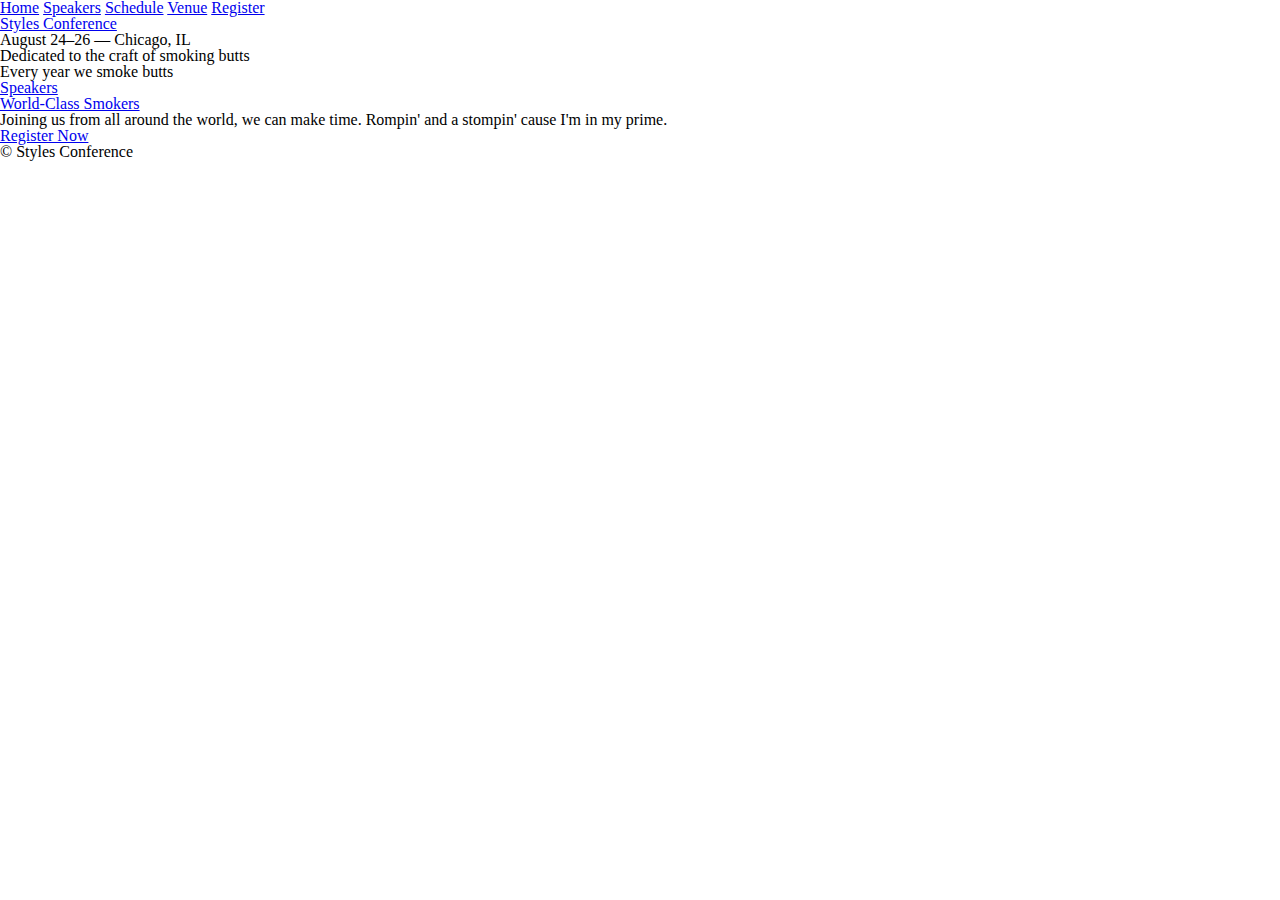
==== HTML/index.html @ a9d15bf3 "Add files via upload" ====
<!DOCTYPE html>

<html lang="en">

    <head>
        <meta charset="utf-8">
        <title>Styles Conference</title>
        <link rel="stylesheet" href="main.css">
    </head>

    <header>

        <nav>
            <a href="index.html">Home</a>
            <a href="speakers.html">Speakers</a>
            <a href="schedule.html">Schedule</a>
            <a href="venue.html">Venue</a>
            <a href="register.html">Register</a>
        </nav>

        <h1>
            <a href="index.html">Styles Conference</a>
        </h1>

        <h3>August 24&ndash;26 &mdash; Chicago, IL</h3>

    </header>

    <section>
        <h2>Dedicated to the craft of smoking butts</h2>
        <p>Every year we smoke butts</p>

        <section>

            <a href="speakers.html">

                <h5>Speakers</h5>
                <h3>World-Class Smokers</h3>

            </a>

            <p>Joining us from all around the world, we can make time. Rompin' and a stompin' cause I'm in my prime.</p>

            <a href="register.html">Register Now</a>
        </section>
    </section>

    <footer>
        <small>&copy; Styles Conference</small>
    </footer>

</html>
---- HTML/main.css ----
/* http://meyerweb.com/eric/tools/css/reset/ 2. v2.0 | 20110126
  License: none (public domain)
*/

html, body, div, span, applet, object, iframe,
h1, h2, h3, h4, h5, h6, p, blockquote, pre,
a, abbr, acronym, address, big, cite, code,
del, dfn, em, img, ins, kbd, q, s, samp,
small, strike, strong, sub, sup, tt, var,
b, u, i, center,
dl, dt, dd, ol, ul, li,
fieldset, form, label, legend,
table, caption, tbody, tfoot, thead, tr, th, td,
article, aside, canvas, details, embed,
figure, figcaption, footer, header, hgroup,
menu, nav, output, ruby, section, summary,
time, mark, audio, video {
  margin: 0;
  padding: 0;
  border: 0;
  font-size: 100%;
  font: inherit;
  vertical-align: baseline;
}
/* HTML5 display-role reset for older browsers */
article, aside, details, figcaption, figure,
footer, header, hgroup, menu, nav, section {
  display: block;
}
body {
  line-height: 1;
}
ol, ul {
  list-style: none;
}
blockquote, q {
  quotes: none;
}
blockquote:before, blockquote:after,
q:before, q:after {
  content: '';
  content: none;
}
table {
  border-collapse: collapse;
  border-spacing: 0;
}
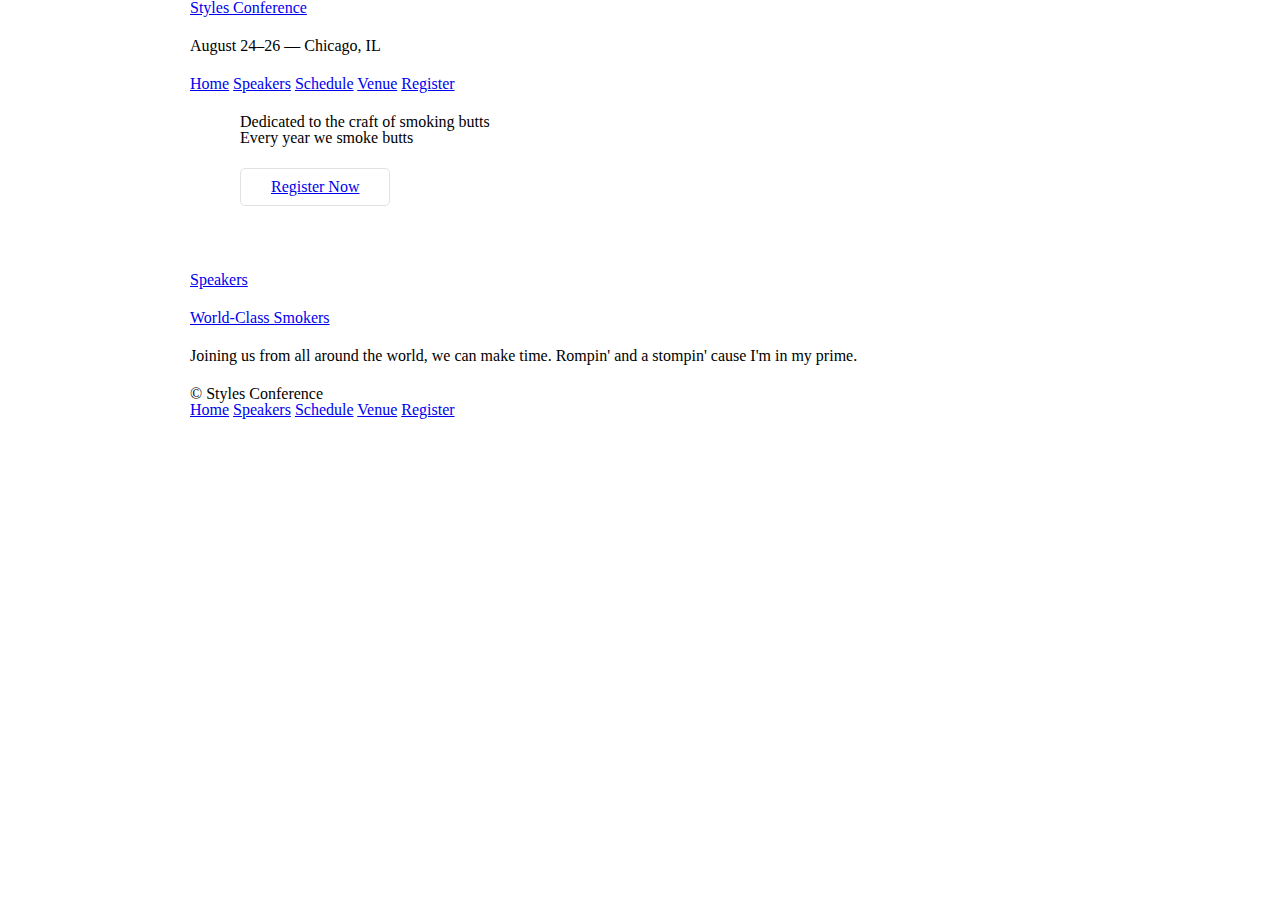
==== commit 6fd78bf4: "Add files via upload" ====
--- a/HTML/index.html
+++ b/HTML/index.html
@@ -8,45 +8,73 @@
         <link rel="stylesheet" href="main.css">
     </head>
 
-    <header>
+    <body>
 
-        <nav>
-            <a href="index.html">Home</a>
-            <a href="speakers.html">Speakers</a>
-            <a href="schedule.html">Schedule</a>
-            <a href="venue.html">Venue</a>
-            <a href="register.html">Register</a>
-        </nav>
+    <!--Header -->
 
-        <h1>
-            <a href="index.html">Styles Conference</a>
-        </h1>
+        <header class="container">
 
-        <h3>August 24&ndash;26 &mdash; Chicago, IL</h3>
+            <section>
+                <h1>
+                    <a href="index.html">Styles Conference</a>
+                </h1>
+            </section>
 
-    </header>
+            <h3>August 24&ndash;26 &mdash; Chicago, IL</h3>
 
-    <section>
-        <h2>Dedicated to the craft of smoking butts</h2>
-        <p>Every year we smoke butts</p>
+            <nav>
+                <a href="index.html">Home</a>
+                <a href="speakers.html">Speakers</a>
+                <a href="schedule.html">Schedule</a>
+                <a href="venue.html">Venue</a>
+                <a href="register.html">Register</a>
+            </nav>
 
-        <section>
+        </header>
 
-            <a href="speakers.html">
+    <!-- Hero -->
 
-                <h5>Speakers</h5>
-                <h3>World-Class Smokers</h3>
+        <section class="hero container">
 
-            </a>
+            <h2>Dedicated to the craft of smoking butts</h2>
+            <p>Every year we smoke butts</p>
 
-            <p>Joining us from all around the world, we can make time. Rompin' and a stompin' cause I'm in my prime.</p>
+            <a class="btn btn-alt" href="register.html">Register Now</a>
 
-            <a href="register.html">Register Now</a>
         </section>
-    </section>
 
-    <footer>
-        <small>&copy; Styles Conference</small>
-    </footer>
+    <!-- Teasers -->
+
+        <section class="container">
+
+            <section>
+
+                    <a href="speakers.html">
+
+                        <h5>Speakers</h5>
+                        <h3>World-Class Smokers</h3>
+
+                    </a>
+
+                    <p>Joining us from all around the world, we can make time. Rompin' and a stompin' cause I'm in my prime.</p>
+
+            </section>
+
+        </section>
+
+    <!-- Footer -->
+
+        <footer class="container">
+            <small>&copy; Styles Conference</small>
+            <nav>
+                <a href="index.html">Home</a>
+                <a href="speakers.html">Speakers</a>
+                <a href="schedule.html">Schedule</a>
+                <a href="venue.html">Venue</a>
+                <a href="register.html">Register</a>
+            </nav>
+        </footer>
+
+    </body>
 
 </html>--- a/HTML/main.css
+++ b/HTML/main.css
@@ -45,3 +45,70 @@
   border-collapse: collapse;
   border-spacing: 0;
 }
+
+
+/*
+
+==========
+Grid
+==========
+
+*/
+
+*,
+*:before,
+*:after {
+    -webkit-box-sizing: border-box;
+        -moz-box-sizing: border-box;
+            box-sizing: border-box;}
+
+.container {
+    margin: 0 auto;
+    padding-left: 30px;
+    padding-right: 30px;
+    width: 960px;
+    }
+
+/*
+
+==========
+Typography
+==========
+
+*/
+
+h1, h3, h4, h5, p {
+    margin-bottom: 22px;
+    }
+
+/*
+
+==========
+Typography
+==========
+
+*/
+
+
+.btn {
+    border-radius: 5px;
+    display: inline-block;
+    margin: 0;
+    }
+
+.btn-alt {
+    border: 1px solid #dfe2e5;
+    padding: 10px 30px;
+    }
+
+/*
+
+==========
+Home
+==========
+
+*/
+
+.hero {
+    padding: 22px 80px 66px 80px;
+    }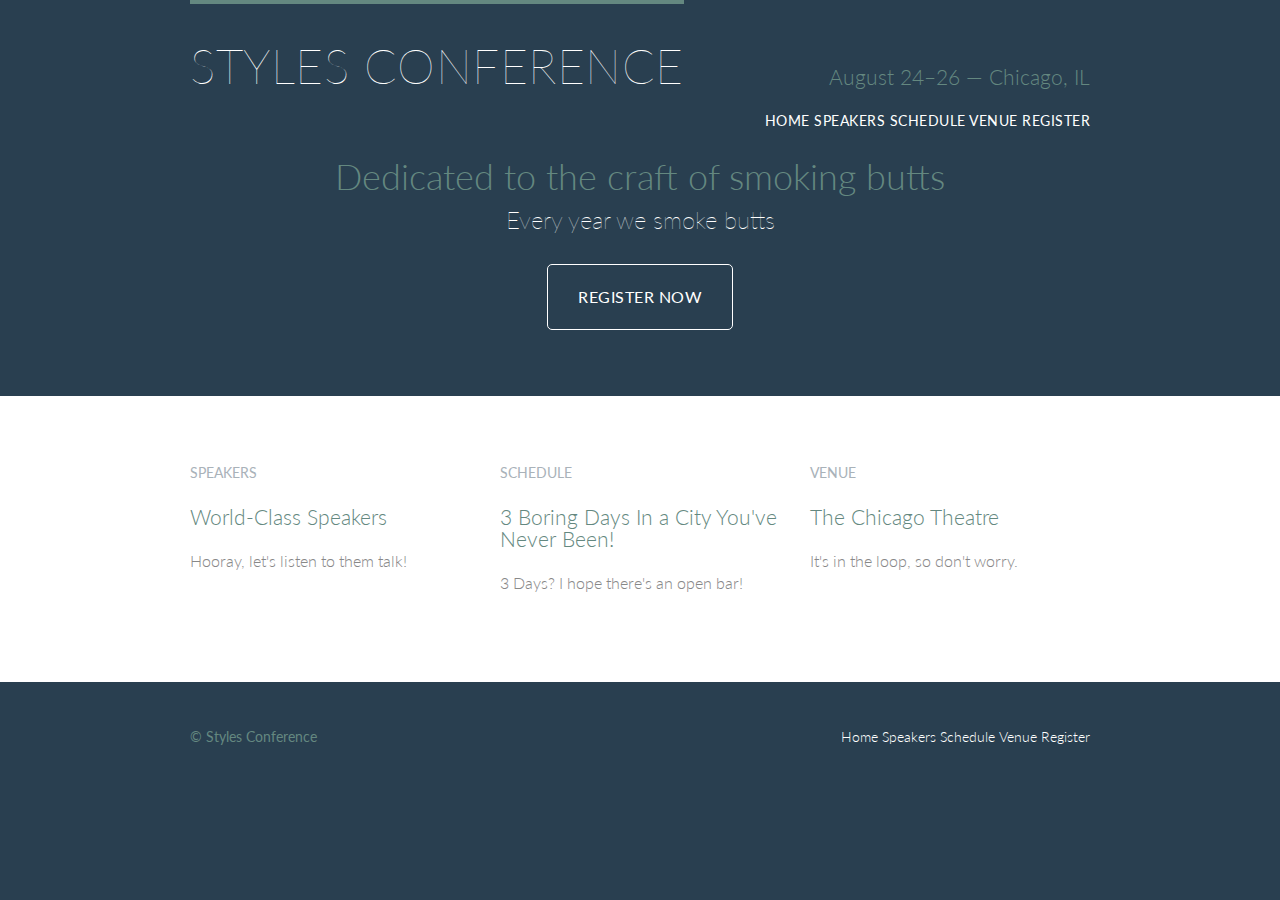
==== commit 5e48484f: "Add files via upload" ====
--- a/HTML/index.html
+++ b/HTML/index.html
@@ -6,28 +6,31 @@
         <meta charset="utf-8">
         <title>Styles Conference</title>
         <link rel="stylesheet" href="main.css">
+        <link rel="stylesheet" href="https://fonts.googleapis.com/css?family=Lato:100,300,400">
     </head>
 
     <body>
 
     <!--Header -->
 
-        <header class="container">
+        <header class="primary-header container group">
 
             <section>
-                <h1>
+                <h1 class="logo">
                     <a href="index.html">Styles Conference</a>
                 </h1>
             </section>
 
-            <h3>August 24&ndash;26 &mdash; Chicago, IL</h3>
+            <h3 class="tagline">August 24&ndash;26 &mdash; Chicago, IL</h3>
 
-            <nav>
+            <nav class="nav primary-nav">
+
                 <a href="index.html">Home</a>
                 <a href="speakers.html">Speakers</a>
                 <a href="schedule.html">Schedule</a>
                 <a href="venue.html">Venue</a>
                 <a href="register.html">Register</a>
+
             </nav>
 
         </header>
@@ -44,29 +47,50 @@
         </section>
 
     <!-- Teasers -->
+        <section class="row">
 
-        <section class="container">
+            <div class="grid">
 
-            <section>
+                <section class="teaser col-1-3">
+                    <a href="speakers.html">
+                        <h5>Speakers</h5>
+                        <h3>World-Class Speakers</h3>
+                    </a>
 
-                    <a href="speakers.html">
+                    <p>Hooray, let's listen to them talk!</p>
+                </section><!--
 
-                        <h5>Speakers</h5>
-                        <h3>World-Class Smokers</h3>
+                No White Space.
+
+                --><section class="teaser col-1-3">
+                    <a href="schedule.html">
+                        <h5>Schedule</h5>
+                        <h3>3 Boring Days In a City You've Never Been!</h3>
+                    </a>
+                    <p>3 Days? I hope there's an open bar!</p>
+            </section><!--
+
+                No White Space.
+
+                --><section class="teaser col-1-3">
+                    <a href="venue.html">
+                        <h5>Venue</h5>
+                        <h3>The Chicago Theatre</h3>
 
                     </a>
+                    <p>It's in the loop, so don't worry.
+                    </section>
 
-                    <p>Joining us from all around the world, we can make time. Rompin' and a stompin' cause I'm in my prime.</p>
-
-            </section>
+            </div>
 
         </section>
-
     <!-- Footer -->
 
-        <footer class="container">
+        <footer class="primary-footer container group">
+
             <small>&copy; Styles Conference</small>
-            <nav>
+
+            <nav class="nav">
                 <a href="index.html">Home</a>
                 <a href="speakers.html">Speakers</a>
                 <a href="schedule.html">Schedule</a>
--- a/HTML/main.css
+++ b/HTML/main.css
@@ -55,19 +55,59 @@
 
 */
 
+
 *,
 *:before,
 *:after {
-    -webkit-box-sizing: border-box;
-        -moz-box-sizing: border-box;
-            box-sizing: border-box;}
-
+  -webkit-box-sizing: border-box;
+     -moz-box-sizing: border-box;
+          box-sizing: border-box;
+}
+.container,
+.grid {
+  margin: 0 auto;
+  width: 960px;
+}
 .container {
-    margin: 0 auto;
-    padding-left: 30px;
-    padding-right: 30px;
-    width: 960px;
-    }
+  padding-left: 30px;
+  padding-right: 30px;
+}
+.grid,
+.col-1-3,
+.col-2-3 {
+  padding-left: 15px;
+  padding-right: 15px;
+}
+.col-1-3,
+.col-2-3  {
+  display: inline-block;
+  vertical-align: top;
+}
+.col-1-3 {
+  width: 33.33%;
+}
+.col-2-3 {
+  width: 66.66%;
+}
+
+/*
+  ========================================
+  Clearfix
+  ========================================
+*/
+
+.group:before,
+.group:after {
+  content: "";
+  display: table;
+}
+.group:after {
+  clear: both;
+}
+.group {
+  clear: both;
+  *zoom: 1;
+}
 
 /*
 
@@ -84,7 +124,7 @@
 /*
 
 ==========
-Typography
+Buttons
 ==========
 
 */
@@ -92,15 +132,25 @@
 
 .btn {
     border-radius: 5px;
+    color: #fff;
+    cursor: pointer;
     display: inline-block;
+    font-weight: 400;
+    letter-spacing: .5px;
     margin: 0;
+    text-transform: uppercase;
     }
 
 .btn-alt {
-    border: 1px solid #dfe2e5;
+    border: 1px solid #fff;
     padding: 10px 30px;
     }
 
+.btn-alt:hover {
+    background: #fff;
+    color: #648880;
+    }
+
 /*
 
 ==========
@@ -110,5 +160,208 @@
 */
 
 .hero {
+    color: #fff;
+    line-height: 44px;
     padding: 22px 80px 66px 80px;
+    text-align: center;
+    }
+
+.hero h2 {
+    font-size: 36px;
+    }
+
+.hero p {
+    font-size: 24px;
+    font-weight: 100;
+    }
+
+/*
+
+==========
+Custom Styles
+==========
+
+*/
+
+body {
+    background: #293f50;
+    color: #888;
+    font: 300 16px/22px "Lato", "Open Sans", "Helvetica Neue", Helvetica, Arial, sans-serif
+    }
+
+h1, h2, h3, h4 {
+    color: #648880;
+    }
+
+h1 {
+    font-size: 36px;
+    line-height: 44px;
+    }
+
+h2 {
+    font-size: 24px;
+    line-height: 44px;
+    }
+
+h3 {
+    font-size: 21px;
+    }
+
+h4 {
+    font-size: 18px;
+    }
+
+h5 {
+    color: #a9b2b9;
+    font-size: 14px;
+    font-weight: 400;
+    text-transform: uppercase;
+    }
+
+strong {
+    font-weight: 400;
+    }
+
+cite, em {
+    font-style:italic;
+    }
+
+/*
+
+==========
+Links
+==========
+
+*/
+
+a:hover {
+    color: #a9b2b9;
+    }
+
+a {
+    color: #648880;
+    text-decoration: none
+    }
+
+.logo {
+    border-top: 4px solid #648880;
+    float: left;
+    font-size: 48px;
+    font-weight: 100;
+    letter-spacing: .5px;
+    line-height: 44px;
+    padding: 40px 0 22px 0;
+    text-transform: uppercase;
+    }
+
+p a {
+    border-bottom: 1px solid #dfe2e5;
+    }
+
+.teaser a:hover h3 {
+    color: #a9b2b9;
+    }
+
+/*
+
+==========
+Navigation
+==========
+
+*/
+
+.tagline {
+    margin: 66px 0 22px 0;
+    text-align: right;
+    }
+
+.primary-nav {
+    font-size: 14px;
+    font-weight: 400;
+    letter-spacing: .5px;
+    text-transform: uppercase;
+    }
+
+.nav {
+    text-align: right;
+    }
+
+/*
+
+==========
+Footer
+==========
+
+*/
+
+.primary-footer {
+    color: #648880;
+    font-size: 14px;
+    padding-bottom: 44px;
+    padding-top: 44px;
+    }
+
+.primary-footer small {
+    float: left;
+    font-weight: 400;
+    }
+
+/*
+
+==========
+Header
+==========
+
+*/
+
+.primary-header a,
+.primary-footer a {
+    color: #fff;
+    }Google translate is trying.
+
+.primary-header a:hover,
+.primary-footer a:hover {
+    color: #648880;
+    }
+
+/*
+
+==========
+Rows
+==========
+
+*/
+
+.row {
+    background: #fff;
+    padding: 66px }
+
+.row,
+.row-alt {
+    min-width:960px;
+    }
+
+.row-alt {
+    background: #cbe2c1;
+    background: -webkit-linear-gradient(to right, #a1d3b0, #f6f1d3);
+    background:     -moz-linear-gradient(to right, #a1d3b0, #f6f1d3);
+    background:         linear-gradient(to right, #a1d3b0, #f6f1d3);
+    padding: 44px 0 22px 0;
+
+    }
+/*
+
+==========
+Leads
+==========
+
+*/
+
+.lead {
+    text-align: center;
+    }
+
+.lead p {
+    font-size: 21px;
+    line-height: 33px;
     }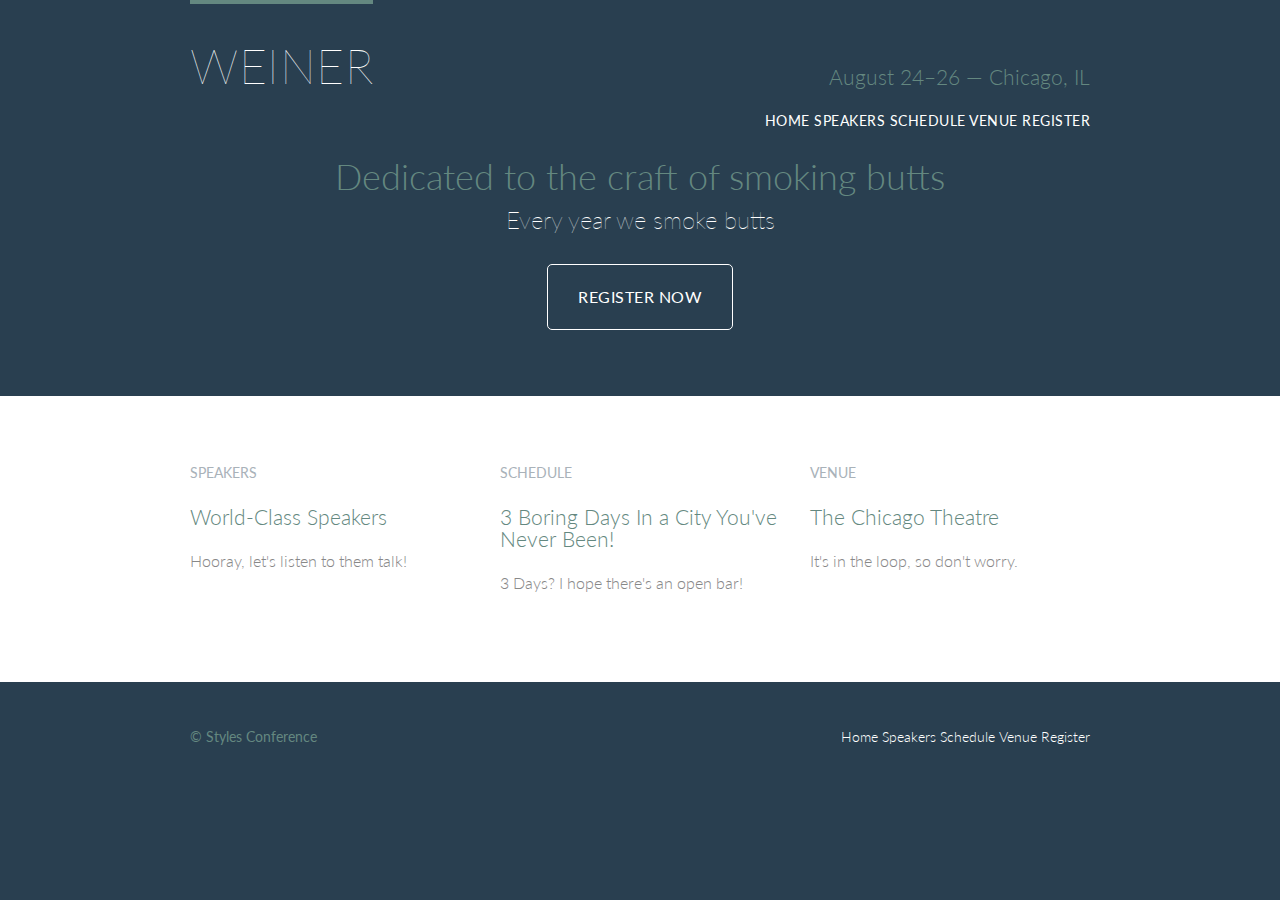
==== commit e1fa259a: "Modified the HTML files" ====
--- a/HTML/index.html
+++ b/HTML/index.html
@@ -1,104 +1,104 @@
-<!DOCTYPE html>
-
-<html lang="en">
-
-    <head>
-        <meta charset="utf-8">
-        <title>Styles Conference</title>
-        <link rel="stylesheet" href="main.css">
-        <link rel="stylesheet" href="https://fonts.googleapis.com/css?family=Lato:100,300,400">
-    </head>
-
-    <body>
-
-    <!--Header -->
-
-        <header class="primary-header container group">
-
-            <section>
-                <h1 class="logo">
-                    <a href="index.html">Styles Conference</a>
-                </h1>
-            </section>
-
-            <h3 class="tagline">August 24&ndash;26 &mdash; Chicago, IL</h3>
-
-            <nav class="nav primary-nav">
-
-                <a href="index.html">Home</a>
-                <a href="speakers.html">Speakers</a>
-                <a href="schedule.html">Schedule</a>
-                <a href="venue.html">Venue</a>
-                <a href="register.html">Register</a>
-
-            </nav>
-
-        </header>
-
-    <!-- Hero -->
-
-        <section class="hero container">
-
-            <h2>Dedicated to the craft of smoking butts</h2>
-            <p>Every year we smoke butts</p>
-
-            <a class="btn btn-alt" href="register.html">Register Now</a>
-
-        </section>
-
-    <!-- Teasers -->
-        <section class="row">
-
-            <div class="grid">
-
-                <section class="teaser col-1-3">
-                    <a href="speakers.html">
-                        <h5>Speakers</h5>
-                        <h3>World-Class Speakers</h3>
-                    </a>
-
-                    <p>Hooray, let's listen to them talk!</p>
-                </section><!--
-
-                No White Space.
-
-                --><section class="teaser col-1-3">
-                    <a href="schedule.html">
-                        <h5>Schedule</h5>
-                        <h3>3 Boring Days In a City You've Never Been!</h3>
-                    </a>
-                    <p>3 Days? I hope there's an open bar!</p>
-            </section><!--
-
-                No White Space.
-
-                --><section class="teaser col-1-3">
-                    <a href="venue.html">
-                        <h5>Venue</h5>
-                        <h3>The Chicago Theatre</h3>
-
-                    </a>
-                    <p>It's in the loop, so don't worry.
-                    </section>
-
-            </div>
-
-        </section>
-    <!-- Footer -->
-
-        <footer class="primary-footer container group">
-
-            <small>&copy; Styles Conference</small>
-
-            <nav class="nav">
-                <a href="index.html">Home</a>
-                <a href="speakers.html">Speakers</a>
-                <a href="schedule.html">Schedule</a>
-                <a href="venue.html">Venue</a>
-                <a href="register.html">Register</a>
-            </nav>
-        </footer>
-
-    </body>
-
+<!DOCTYPE html>
+
+<html lang="en">
+
+    <head>
+        <meta charset="utf-8">
+        <title>Styles Conference</title>
+        <link rel="stylesheet" href="main.css">
+        <link rel="stylesheet" href="https://fonts.googleapis.com/css?family=Lato:100,300,400">
+    </head>
+
+    <body>
+
+    <!--Header -->
+
+
+        <header class="primary-header container group">
+          
+            <section>
+                <h1 class="logo">
+                    <a href="index.html">WEINER</a>
+                </h1>
+            </section>
+
+            <h3 class="tagline">August 24&ndash;26 &mdash; Chicago, IL</h3>
+
+            <nav class="nav primary-nav">
+
+                <a href="index.html">Home</a>
+                <a href="speakers.html">Speakers</a>
+                <a href="schedule.html">Schedule</a>
+                <a href="venue.html">Venue</a>
+                <a href="register.html">Register</a>
+
+            </nav>
+
+        </header>
+
+    <!-- Hero -->
+
+        <section class="hero container">
+
+            <h2>Dedicated to the craft of smoking butts</h2>
+            <p>Every year we smoke butts</p>
+
+            <a class="btn btn-alt" href="register.html">Register Now</a>
+
+        </section>
+
+    <!-- Teasers -->
+        <section class="row">
+
+            <div class="grid">
+
+                <section class="teaser col-1-3">
+                    <a href="speakers.html">
+                        <h5>Speakers</h5>
+                        <h3>World-Class Speakers</h3>
+                    </a>
+
+                    <p>Hooray, let's listen to them talk!</p>
+                </section><!--
+
+                No White Space.
+
+                --><section class="teaser col-1-3">
+                    <a href="schedule.html">
+                        <h5>Schedule</h5>
+                        <h3>3 Boring Days In a City You've Never Been!</h3>
+                    </a>
+                    <p>3 Days? I hope there's an open bar!</p>
+            </section><!--
+
+                No White Space.
+
+                --><section class="teaser col-1-3">
+                    <a href="venue.html">
+                        <h5>Venue</h5>
+                        <h3>The Chicago Theatre</h3>
+                    </a>
+                    <p>It's in the loop, so don't worry.
+                    </section>
+
+            </div>
+
+        </section>
+    <!-- Footer -->
+
+        <footer class="primary-footer container group">
+
+            <small>&copy; Styles Conference</small>
+
+            <nav class="nav">
+                <a href="index.html">Home</a>
+                <a href="speakers.html">Speakers</a>
+                <a href="schedule.html">Schedule</a>
+                <a href="venue.html">Venue</a>
+                <a href="register.html">Register</a>
+            </nav>
+        </footer>
+
+    </body>
+
 </html>--- a/HTML/main.css
+++ b/HTML/main.css
@@ -1,367 +1,369 @@
-/* http://meyerweb.com/eric/tools/css/reset/ 2. v2.0 | 20110126
-  License: none (public domain)
-*/
-
-html, body, div, span, applet, object, iframe,
-h1, h2, h3, h4, h5, h6, p, blockquote, pre,
-a, abbr, acronym, address, big, cite, code,
-del, dfn, em, img, ins, kbd, q, s, samp,
-small, strike, strong, sub, sup, tt, var,
-b, u, i, center,
-dl, dt, dd, ol, ul, li,
-fieldset, form, label, legend,
-table, caption, tbody, tfoot, thead, tr, th, td,
-article, aside, canvas, details, embed,
-figure, figcaption, footer, header, hgroup,
-menu, nav, output, ruby, section, summary,
-time, mark, audio, video {
-  margin: 0;
-  padding: 0;
-  border: 0;
-  font-size: 100%;
-  font: inherit;
-  vertical-align: baseline;
-}
-/* HTML5 display-role reset for older browsers */
-article, aside, details, figcaption, figure,
-footer, header, hgroup, menu, nav, section {
-  display: block;
-}
-body {
-  line-height: 1;
-}
-ol, ul {
-  list-style: none;
-}
-blockquote, q {
-  quotes: none;
-}
-blockquote:before, blockquote:after,
-q:before, q:after {
-  content: '';
-  content: none;
-}
-table {
-  border-collapse: collapse;
-  border-spacing: 0;
-}
-
-
-/*
-
-==========
-Grid
-==========
-
-*/
-
-
-*,
-*:before,
-*:after {
-  -webkit-box-sizing: border-box;
-     -moz-box-sizing: border-box;
-          box-sizing: border-box;
-}
-.container,
-.grid {
-  margin: 0 auto;
-  width: 960px;
-}
-.container {
-  padding-left: 30px;
-  padding-right: 30px;
-}
-.grid,
-.col-1-3,
-.col-2-3 {
-  padding-left: 15px;
-  padding-right: 15px;
-}
-.col-1-3,
-.col-2-3  {
-  display: inline-block;
-  vertical-align: top;
-}
-.col-1-3 {
-  width: 33.33%;
-}
-.col-2-3 {
-  width: 66.66%;
-}
-
-/*
-  ========================================
-  Clearfix
-  ========================================
-*/
-
-.group:before,
-.group:after {
-  content: "";
-  display: table;
-}
-.group:after {
-  clear: both;
-}
-.group {
-  clear: both;
-  *zoom: 1;
-}
-
-/*
-
-==========
-Typography
-==========
-
-*/
-
-h1, h3, h4, h5, p {
-    margin-bottom: 22px;
-    }
-
-/*
-
-==========
-Buttons
-==========
-
-*/
-
-
-.btn {
-    border-radius: 5px;
-    color: #fff;
-    cursor: pointer;
-    display: inline-block;
-    font-weight: 400;
-    letter-spacing: .5px;
-    margin: 0;
-    text-transform: uppercase;
-    }
-
-.btn-alt {
-    border: 1px solid #fff;
-    padding: 10px 30px;
-    }
-
-.btn-alt:hover {
-    background: #fff;
-    color: #648880;
-    }
-
-/*
-
-==========
-Home
-==========
-
-*/
-
-.hero {
-    color: #fff;
-    line-height: 44px;
-    padding: 22px 80px 66px 80px;
-    text-align: center;
-    }
-
-.hero h2 {
-    font-size: 36px;
-    }
-
-.hero p {
-    font-size: 24px;
-    font-weight: 100;
-    }
-
-/*
-
-==========
-Custom Styles
-==========
-
-*/
-
-body {
-    background: #293f50;
-    color: #888;
-    font: 300 16px/22px "Lato", "Open Sans", "Helvetica Neue", Helvetica, Arial, sans-serif
-    }
-
-h1, h2, h3, h4 {
-    color: #648880;
-    }
-
-h1 {
-    font-size: 36px;
-    line-height: 44px;
-    }
-
-h2 {
-    font-size: 24px;
-    line-height: 44px;
-    }
-
-h3 {
-    font-size: 21px;
-    }
-
-h4 {
-    font-size: 18px;
-    }
-
-h5 {
-    color: #a9b2b9;
-    font-size: 14px;
-    font-weight: 400;
-    text-transform: uppercase;
-    }
-
-strong {
-    font-weight: 400;
-    }
-
-cite, em {
-    font-style:italic;
-    }
-
-/*
-
-==========
-Links
-==========
-
-*/
-
-a:hover {
-    color: #a9b2b9;
-    }
-
-a {
-    color: #648880;
-    text-decoration: none
-    }
-
-.logo {
-    border-top: 4px solid #648880;
-    float: left;
-    font-size: 48px;
-    font-weight: 100;
-    letter-spacing: .5px;
-    line-height: 44px;
-    padding: 40px 0 22px 0;
-    text-transform: uppercase;
-    }
-
-p a {
-    border-bottom: 1px solid #dfe2e5;
-    }
-
-.teaser a:hover h3 {
-    color: #a9b2b9;
-    }
-
-/*
-
-==========
-Navigation
-==========
-
-*/
-
-.tagline {
-    margin: 66px 0 22px 0;
-    text-align: right;
-    }
-
-.primary-nav {
-    font-size: 14px;
-    font-weight: 400;
-    letter-spacing: .5px;
-    text-transform: uppercase;
-    }
-
-.nav {
-    text-align: right;
-    }
-
-/*
-
-==========
-Footer
-==========
-
-*/
-
-.primary-footer {
-    color: #648880;
-    font-size: 14px;
-    padding-bottom: 44px;
-    padding-top: 44px;
-    }
-
-.primary-footer small {
-    float: left;
-    font-weight: 400;
-    }
-
-/*
-
-==========
-Header
-==========
-
-*/
-
-.primary-header a,
-.primary-footer a {
-    color: #fff;
-    }Google translate is trying.
-
-.primary-header a:hover,
-.primary-footer a:hover {
-    color: #648880;
-    }
-
-/*
-
-==========
-Rows
-==========
-
-*/
-
-.row {
-    background: #fff;
-    padding: 66px }
-
-.row,
-.row-alt {
-    min-width:960px;
-    }
-
-.row-alt {
-    background: #cbe2c1;
-    background: -webkit-linear-gradient(to right, #a1d3b0, #f6f1d3);
-    background:     -moz-linear-gradient(to right, #a1d3b0, #f6f1d3);
-    background:         linear-gradient(to right, #a1d3b0, #f6f1d3);
-    padding: 44px 0 22px 0;
-
-    }
-/*
-
-==========
-Leads
-==========
-
-*/
-
-.lead {
-    text-align: center;
-    }
-
-.lead p {
-    font-size: 21px;
-    line-height: 33px;
+/* http://meyerweb.com/eric/tools/css/reset/ 2. v2.0 | 20110126
+  License: none (public domain)
+*/
+
+html, body, div, span, applet, object, iframe,
+h1, h2, h3, h4, h5, h6, p, blockquote, pre,
+a, abbr, acronym, address, big, cite, code,
+del, dfn, em, img, ins, kbd, q, s, samp,
+small, strike, strong, sub, sup, tt, var,
+b, u, i, center,
+dl, dt, dd, ol, ul, li,
+fieldset, form, label, legend,
+table, caption, tbody, tfoot, thead, tr, th, td,
+article, aside, canvas, details, embed,
+figure, figcaption, footer, header, hgroup,
+menu, nav, output, ruby, section, summary,
+time, mark, audio, video {
+  margin: 0;
+  padding: 0;
+  border: 0;
+  font-size: 100%;
+  font: inherit;
+  vertical-align: baseline;
+}
+/* HTML5 display-role reset for older browsers */
+article, aside, details, figcaption, figure,
+footer, header, hgroup, menu, nav, section {
+  display: block;
+}
+body {
+  line-height: 1;
+}
+ol, ul {
+  list-style: none;
+}
+blockquote, q {
+  quotes: none;
+}
+blockquote:before, blockquote:after,
+q:before, q:after {
+  content: '';
+  content: none;
+}
+table {
+  border-collapse: collapse;
+  border-spacing: 0;
+}
+
+
+/*
+
+==========
+Grid
+==========
+
+*/
+
+
+*,
+*:before,
+*:after {
+  -webkit-box-sizing: border-box;
+     -moz-box-sizing: border-box;
+          box-sizing: border-box;
+}
+.container,
+.grid {
+  margin: 0 auto;
+  width: 960px;
+}
+.container {
+  padding-left: 30px;
+  padding-right: 30px;
+}
+.grid,
+.col-1-3,
+.col-2-3 {
+  padding-left: 15px;
+  padding-right: 15px;
+}
+.col-1-3,
+.col-2-3  {
+  display: inline-block;
+  vertical-align: top;
+}
+.col-1-3 {
+  width: 33.33%;
+}
+.col-2-3 {
+  width: 66.66%;
+}
+
+/*
+  ========================================
+  Clearfix
+  ========================================
+*/
+
+.group:before,
+.group:after {
+  content: "";
+  display: table;
+}
+.group:after {
+  clear: both;
+}
+.group {
+  clear: both;
+  *zoom: 1;
+}
+
+/*
+
+==========
+Typography
+==========
+
+*/
+
+h1, h3, h4, h5, p {
+    margin-bottom: 22px;
+    }
+
+/*
+
+==========
+Buttons
+==========
+
+*/
+
+
+.btn {
+    border-radius: 5px;
+    color: #fff;
+    cursor: pointer;
+    display: inline-block;
+    font-weight: 400;
+    letter-spacing: .5px;
+    margin: 0;
+    text-transform: uppercase;
+    }
+
+.btn-alt {
+    border: 1px solid #fff;
+    padding: 10px 30px;
+    }
+
+.btn-alt:hover {
+    background: #fff;
+    color: #648880;
+    }
+
+/*
+
+==========
+Home
+==========
+
+*/
+
+.hero {
+
+    color: #fff;
+
+    line-height: 44px;
+    padding: 22px 80px 66px 80px;
+    text-align: center;
+    }
+
+.hero h2 {
+    font-size: 36px;
+    }
+
+.hero p {
+    font-size: 24px;
+    font-weight: 100;
+    }
+
+/*
+
+==========
+Custom Styles
+==========
+
+*/
+
+body {
+    background: #293f50;
+    color: #888;
+    font: 300 16px/22px "Lato", "Open Sans", "Helvetica Neue", Helvetica, Arial, sans-serif
+    }
+
+h1, h2, h3, h4 {
+    color: #648880;
+    }
+
+h1 {
+    font-size: 36px;
+    line-height: 44px;
+    }
+
+h2 {
+    font-size: 24px;
+    line-height: 44px;
+    }
+
+h3 {
+    font-size: 21px;
+    }
+
+h4 {
+    font-size: 18px;
+    }
+
+h5 {
+    color: #a9b2b9;
+    font-size: 14px;
+    font-weight: 400;
+    text-transform: uppercase;
+    }
+
+strong {
+    font-weight: 400;
+    }
+
+cite, em {
+    font-style:italic;
+    }
+
+/*
+
+==========
+Links
+==========
+
+*/
+
+a:hover {
+    color: #a9b2b9;
+    }
+
+a {
+    color: #648880;
+    text-decoration: none
+    }
+
+.logo {
+    border-top: 4px solid #648880;
+    float: left;
+    font-size: 48px;
+    font-weight: 100;
+    letter-spacing: .5px;
+    line-height: 44px;
+    padding: 40px 0 22px 0;
+    text-transform: uppercase;
+    }
+
+p a {
+    border-bottom: 1px solid #dfe2e5;
+    }
+
+.teaser a:hover h3 {
+    color: #a9b2b9;
+    }
+
+/*
+
+==========
+Navigation
+==========
+
+*/
+
+.tagline {
+    margin: 66px 0 22px 0;
+    text-align: right;
+    }
+
+.primary-nav {
+    font-size: 14px;
+    font-weight: 400;
+    letter-spacing: .5px;
+    text-transform: uppercase;
+    }
+
+.nav {
+    text-align: right;
+    }
+
+/*
+
+==========
+Footer
+==========
+
+*/
+
+.primary-footer {
+    color: #648880;
+    font-size: 14px;
+    padding-bottom: 44px;
+    padding-top: 44px;
+    }
+
+.primary-footer small {
+    float: left;
+    font-weight: 400;
+    }
+
+/*
+
+==========
+Header
+==========
+
+*/
+
+.primary-header a,
+.primary-footer a {
+    color: #fff;
+    }Google translate is trying.
+
+.primary-header a:hover,
+.primary-footer a:hover {
+    color: #648880;
+    }
+
+/*
+
+==========
+Rows
+==========
+
+*/
+
+.row {
+    background: #fff;
+    padding: 66px }
+
+.row,
+.row-alt {
+    min-width:960px;
+    }
+
+.row-alt {
+    background: #cbe2c1;
+    background: -webkit-linear-gradient(to right, #a1d3b0, #f6f1d3);
+    background:     -moz-linear-gradient(to right, #a1d3b0, #f6f1d3);
+    background:         linear-gradient(to right, #a1d3b0, #f6f1d3);
+    padding: 44px 0 22px 0;
+
+    }
+/*
+
+==========
+Leads
+==========
+
+*/
+
+.lead {
+    text-align: center;
+    }
+
+.lead p {
+    font-size: 21px;
+    line-height: 33px;
     }